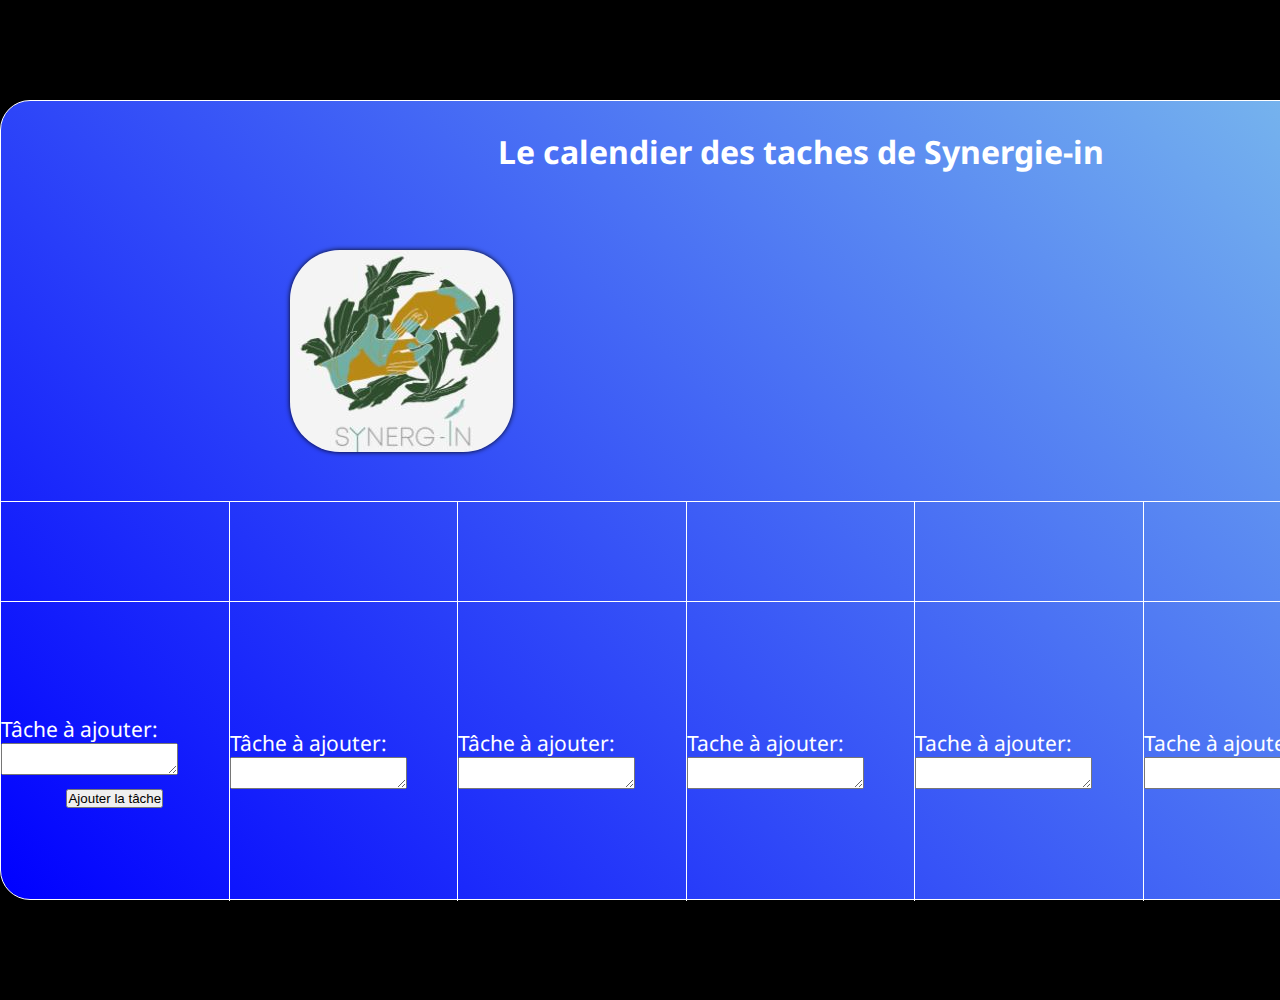
==== index.html @ 884bc41f "correction fautes" ====
<!DOCTYPE html>
<html lang="fr">
<head>
	<meta charset="utf-8">
	<meta name="viewport" content="width=device-width, initial-scale=1.0">
	<title>Le calendrier des tâches de Synergie-in</title>
	<link rel="stylesheet" type="text/css" href="calendrier.css">
	<link rel="preconnect" href="https://fonts.gstatic.com">
	<link href="https://fonts.googleapis.com/css2?family=Noto+Sans&display=swap" rel="stylesheet">
	<script type="module" src="calendrier.js" defer ></script>
</head>
<body>

<div class="block">
	<h1>Le calendier des taches de Synergie-in</h1>
	<div class="blocklogoetinfos">
		<div class="blocklogo">
			<img src="logo.JPG">
		</div>
		<div class="blockinfos">
			<p class="temps"></p>
			<p class="temperature"></p>
			<p class="localisation"></p>
			
		</div>
		
	</div>

	<div class="blockheureetprevisions">
		<div class="blockheure">
			<p class="prévisiondelheure"></p>
			<p class="heuredegréprévision"></p>
		</div>
		<div class="blockheure">
			<p class="prévisiondelheure"></p>
			<p class="heuredegréprévision"></p>
		</div>
		<div class="blockheure">
			<p class="prévisiondelheure"></p>
			<p class="heuredegréprévision"></p>
		</div>
		<div class="blockheure">
			<p class="prévisiondelheure"></p>
			<p class="heuredegréprévision"></p>
		</div>
		<div class="blockheure">
			<p class="prévisiondelheure"></p>
			<p class="heuredegréprévision"></p>
		</div>
		<div class="blockheure">
			<p class="prévisiondelheure"></p>
			<p class="heuredegréprévision"></p>
		</div>
		<div class="blockheure">
			<p class="prévisiondelheure"></p>
			<p class="heuredegréprévision"></p>
		</div>
		
	</div>

	<div class="blockjoursprevision">
		<div class="blockjours">
			<p class="nomdujour"></p>
			<p class="tempsdujour"></p>
			<form action="/ma-page-de-traitement" method="post">
				<div>
					<label for="taches">Tâche à ajouter:</label>
					<textarea id="tache" name="user_tache"></textarea>
				</div>
			</form>
			<div class="button">
				<button type="submit">Ajouter la tâche</button>
			</div>
		</div>
		<div class="blockjours">
			<p class="nomdujour"></p>
			<p class="tempsdujour"></p>
			<form action="/ma-page-de-traitement" method="post">
				<div>
					<label for="taches">Tâche à ajouter:</label>
					<textarea id="tache" name="user_tache"></textarea>
				</div>
			</form>
		</div>
		<div class="blockjours">
			<p class="nomdujour"></p>
			<p class="tempsdujour"></p>
			<form action="/ma-page-de-traitement" method="post">
				<div>
					<label for="taches">Tâche à ajouter:</label>
					<textarea id="tache" name="user_tache"></textarea>
				</div>
			</form>
		</div>
		<div class="blockjours">
			<p class="nomdujour"></p>
			<p class="tempsdujour"></p>
			<form action="/ma-page-de-traitement" method="post">
				<div>
					<label for="taches">Tache à ajouter:</label>
					<textarea id="tache" name="user_tache"></textarea>
				</div>
			</form>
		</div>
		<div class="blockjours">
			<p class="nomdujour"></p>
			<p class="tempsdujour"></p>
			<form action="/ma-page-de-traitement" method="post">
				<div>
					<label for="taches">Tache à ajouter:</label>
					<textarea id="tache" name="user_tache"></textarea>
				</div>
			</form>
		</div>
		<div class="blockjours">
			<p class="nomdujour"></p>
			<p class="tempsdujour"></p>
			<form action="/ma-page-de-traitement" method="post">
				<div>
					<label for="taches">Tache à ajouter:</label>
					<textarea id="tache" name="user_tache"></textarea>
				</div>
			</form>
		</div>
		<div class="blockjours">
			<p class="nomdujour"></p>
			<p class="tempsdujour"></p>
			<form action="/ma-page-de-traitement" method="post">
				<div>
					<label for="taches">Tache à ajouter:</label>
					<textarea id="tache" name="user_tache"></textarea>
				</div>
			</form>
		</div>
		
	</div>

</div>





</body>
</html>
---- calendrier.css ----
*, ::before, ::after {
	box-sizing: border-box;
	margin: 0;
	padding: 0;
}

body {
	font-family: 'Noto Sans', sans-serif;
	color: white;
	background-color: black;
	height: 100%;
}

.block {
	width: 1600px;
	height: 800px;
	background: linear-gradient(45deg, blue, #87CEEB);
	border-radius: 30px;
	display: grid;
	grid-template: 100px 300px 100px 300px / repeat(8, 200px);
	margin: 100px auto 100px;
	position: relative;
	border: 1px solid white;
}

h1 {

/* debut rangée/ debut colone/ fin rangée/ fin colone */

	grid-area: 1 / 1 / 2 / -1;
	display: flex;
	justify-content: center;
	align-items: center;
}

.blocklogoetinfos{
	grid-area: 2 / 1/ 3/ -1;
	display: flex;
	justify-content: center;
	align-items: center;
}

.blocklogo{
	width: 50%;
}

img{
	border-radius: 50px;
	box-shadow: 0 0 5px black;
	transform: rotate(0deg);
	transition: 1s;
	display: block;
    margin-left: auto;
    margin-right: auto;
	
}

img:hover {
	transform: rotate(350deg);
}



.blockinfos{
	width: 50%;
}

.blockinfos .temps {
	font-size: 40px;
}

.blockinfos .temps::first-letter {
	text-transform: capitalize;
}

.blockinfos .temperature {
	font-size: 60px;
}

.blockinfos .localisation {
	font-size: 40px;
	word-wrap: break-word;
}

.blockheureetprevisions{
	grid-area: 3 / 1 / 4 / -1;
}

.blockjoursprevision{
	grid-area: 4 / 1 / 5 / -1;
}

.blockjoursprevision, .blockheureetprevisions{
	display: grid;
	grid-template: 100% / repeat(7, 1fr);
}

.blockheure, .blockjours{
	display: flex;
	justify-content: center;
	align-items: center;
	flex-direction: column;
	border-top: 1px solid white;
	font-size: 21px;
}

.blockheure:not(:last-child) , .blockjours:not(:last-child){
	border-right: 1px solid white;
}

.blockheure p , .blockjours p {
	margin: 5px;
}
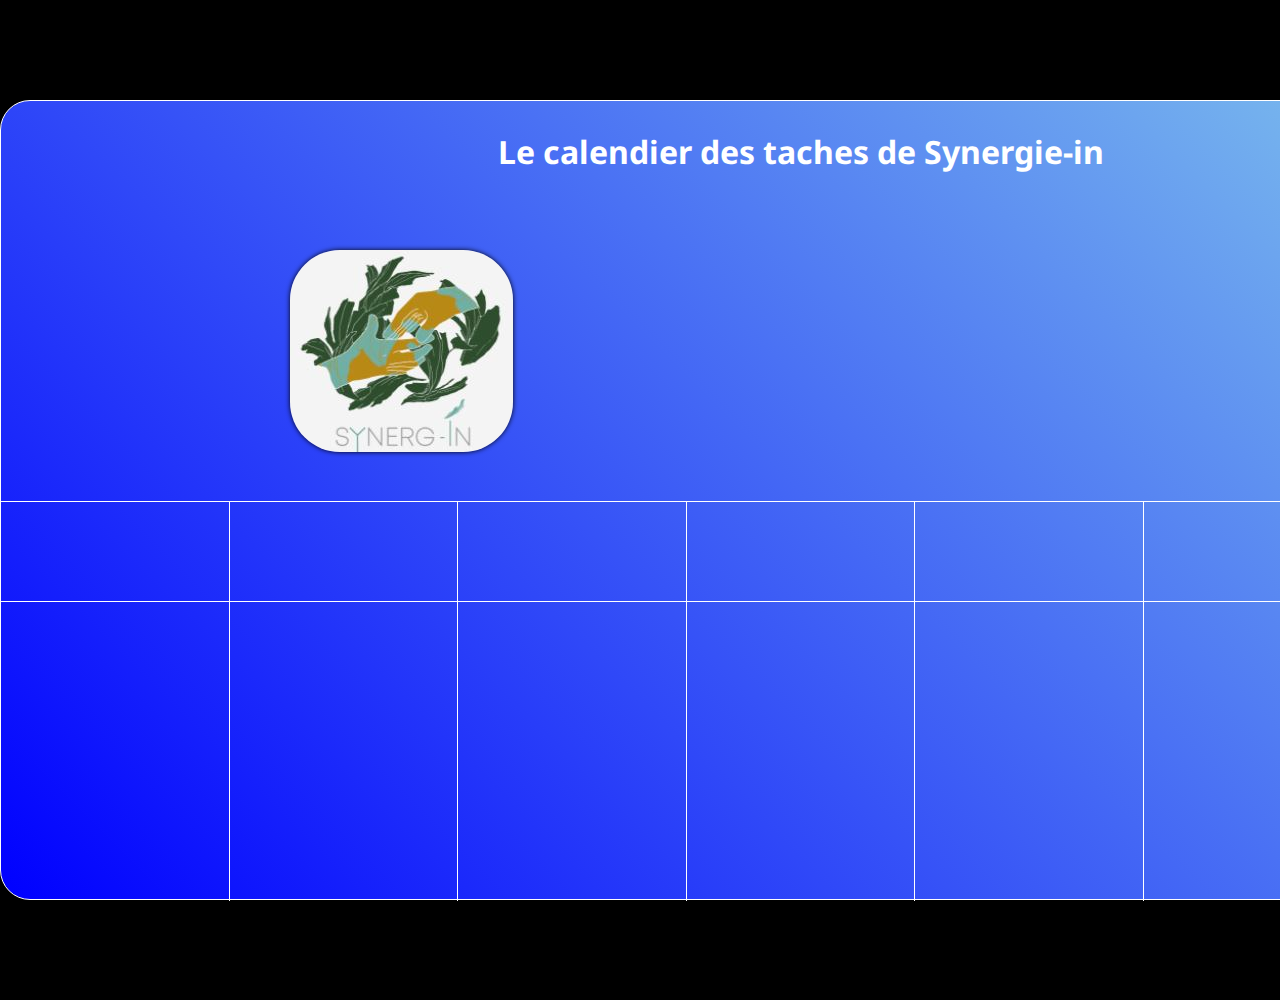
==== commit b014ed35: "faute titre" ====
--- a/index.html
+++ b/index.html
@@ -3,7 +3,7 @@
 <head>
 	<meta charset="utf-8">
 	<meta name="viewport" content="width=device-width, initial-scale=1.0">
-	<title>Le calendrier des tâches de Synergie-in</title>
+	<title>Le calendier des taches de Synergie-in</title>
 	<link rel="stylesheet" type="text/css" href="calendrier.css">
 	<link rel="preconnect" href="https://fonts.gstatic.com">
 	<link href="https://fonts.googleapis.com/css2?family=Noto+Sans&display=swap" rel="stylesheet">
@@ -62,75 +62,30 @@
 		<div class="blockjours">
 			<p class="nomdujour"></p>
 			<p class="tempsdujour"></p>
-			<form action="/ma-page-de-traitement" method="post">
-				<div>
-					<label for="taches">Tâche à ajouter:</label>
-					<textarea id="tache" name="user_tache"></textarea>
-				</div>
-			</form>
-			<div class="button">
-				<button type="submit">Ajouter la tâche</button>
-			</div>
 		</div>
 		<div class="blockjours">
 			<p class="nomdujour"></p>
 			<p class="tempsdujour"></p>
-			<form action="/ma-page-de-traitement" method="post">
-				<div>
-					<label for="taches">Tâche à ajouter:</label>
-					<textarea id="tache" name="user_tache"></textarea>
-				</div>
-			</form>
 		</div>
 		<div class="blockjours">
 			<p class="nomdujour"></p>
 			<p class="tempsdujour"></p>
-			<form action="/ma-page-de-traitement" method="post">
-				<div>
-					<label for="taches">Tâche à ajouter:</label>
-					<textarea id="tache" name="user_tache"></textarea>
-				</div>
-			</form>
 		</div>
 		<div class="blockjours">
 			<p class="nomdujour"></p>
 			<p class="tempsdujour"></p>
-			<form action="/ma-page-de-traitement" method="post">
-				<div>
-					<label for="taches">Tache à ajouter:</label>
-					<textarea id="tache" name="user_tache"></textarea>
-				</div>
-			</form>
 		</div>
 		<div class="blockjours">
 			<p class="nomdujour"></p>
 			<p class="tempsdujour"></p>
-			<form action="/ma-page-de-traitement" method="post">
-				<div>
-					<label for="taches">Tache à ajouter:</label>
-					<textarea id="tache" name="user_tache"></textarea>
-				</div>
-			</form>
 		</div>
 		<div class="blockjours">
 			<p class="nomdujour"></p>
 			<p class="tempsdujour"></p>
-			<form action="/ma-page-de-traitement" method="post">
-				<div>
-					<label for="taches">Tache à ajouter:</label>
-					<textarea id="tache" name="user_tache"></textarea>
-				</div>
-			</form>
 		</div>
 		<div class="blockjours">
 			<p class="nomdujour"></p>
 			<p class="tempsdujour"></p>
-			<form action="/ma-page-de-traitement" method="post">
-				<div>
-					<label for="taches">Tache à ajouter:</label>
-					<textarea id="tache" name="user_tache"></textarea>
-				</div>
-			</form>
 		</div>
 		
 	</div>
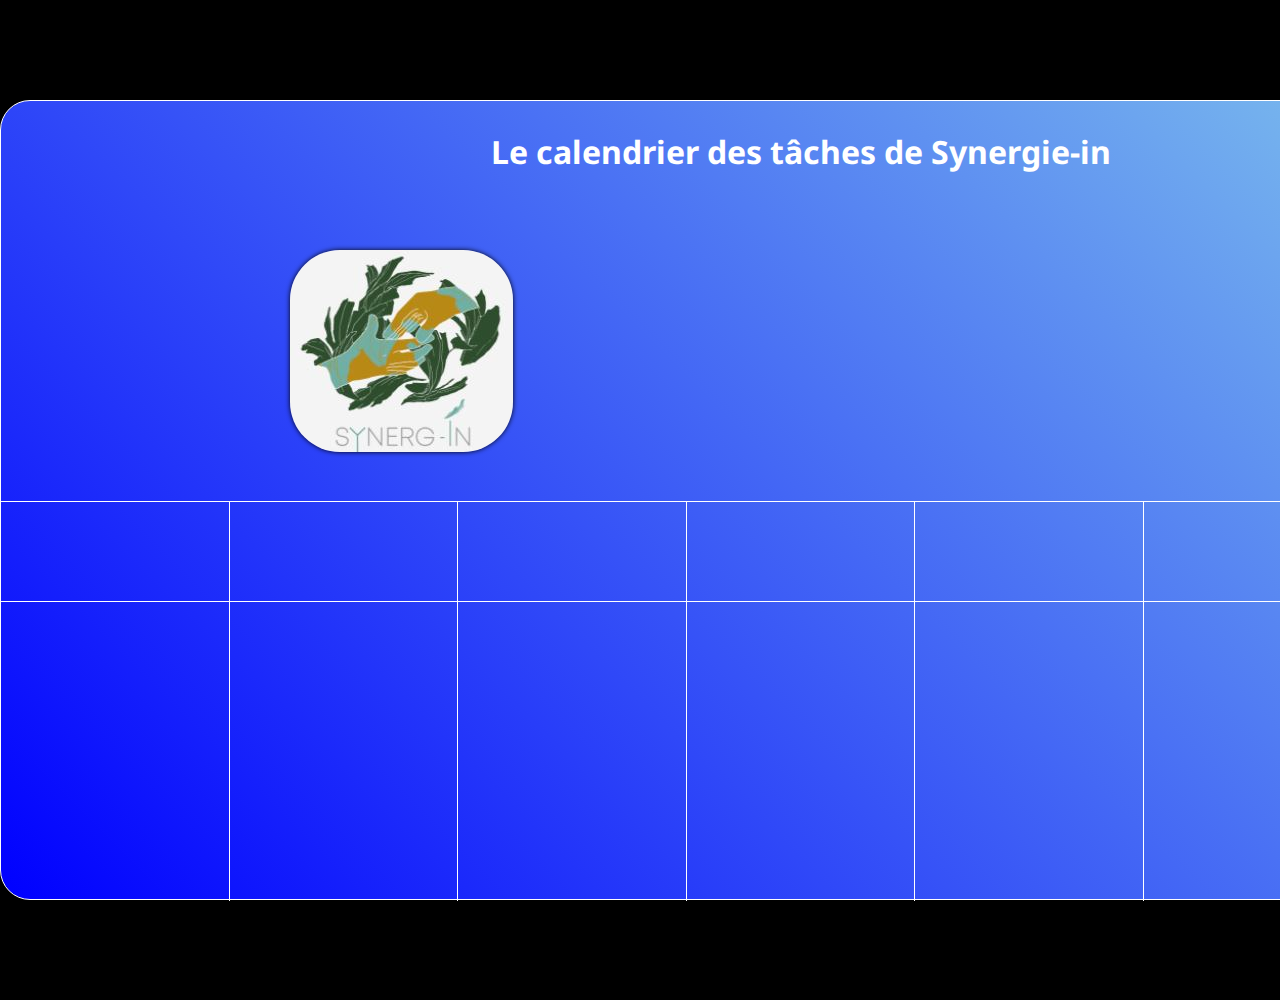
==== commit 559e511c: "fautes" ====
--- a/index.html
+++ b/index.html
@@ -12,7 +12,7 @@
 <body>
 
 <div class="block">
-	<h1>Le calendier des taches de Synergie-in</h1>
+	<h1>Le calendrier des tâches de Synergie-in</h1>
 	<div class="blocklogoetinfos">
 		<div class="blocklogo">
 			<img src="logo.JPG">
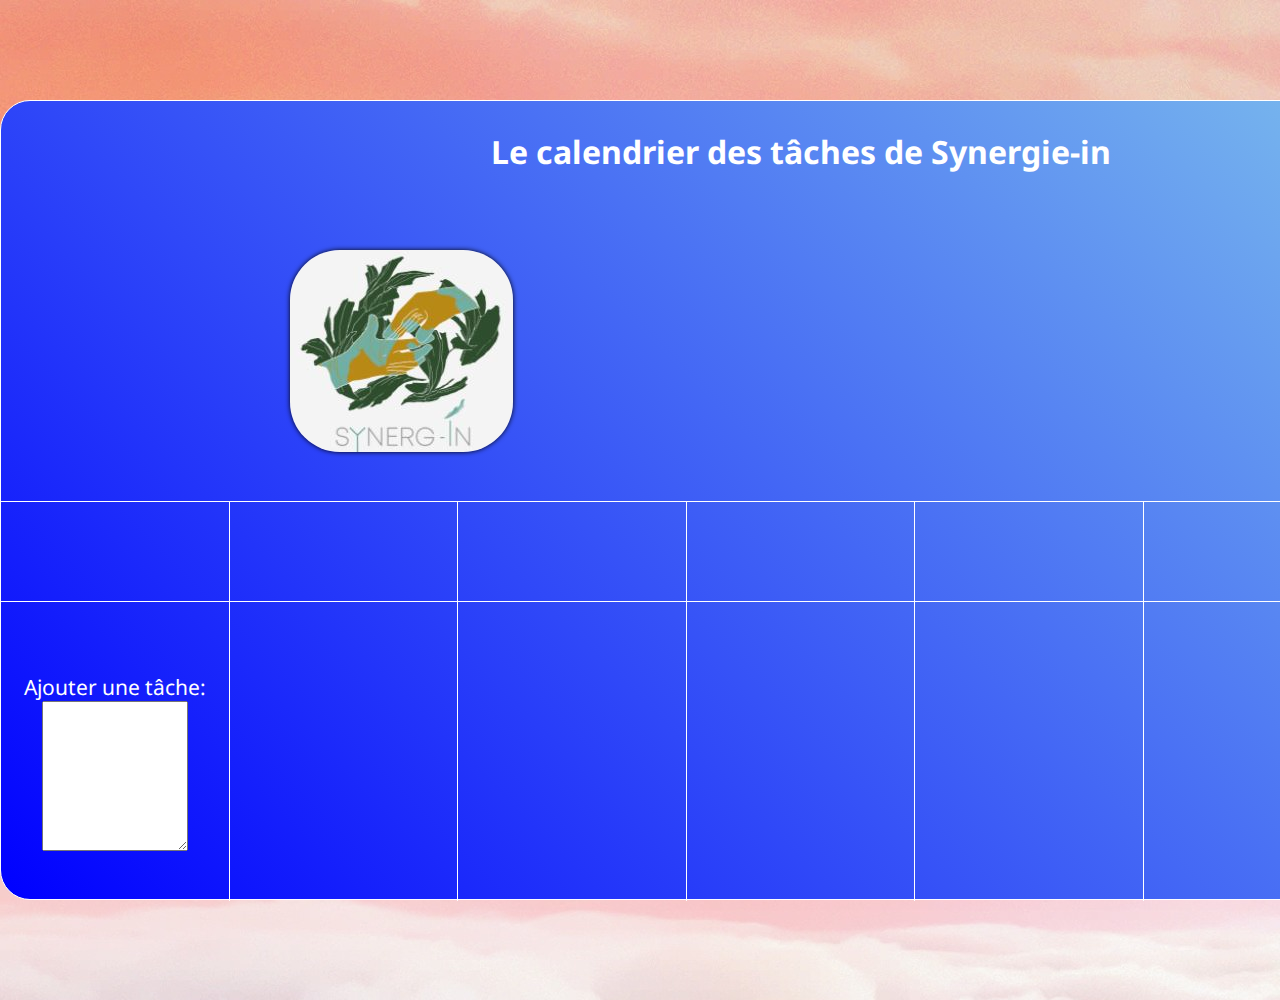
==== commit e9d6403b: "fond css et commencement localstorage" ====
--- a/index.html
+++ b/index.html
@@ -8,6 +8,9 @@
 	<link rel="preconnect" href="https://fonts.gstatic.com">
 	<link href="https://fonts.googleapis.com/css2?family=Noto+Sans&display=swap" rel="stylesheet">
 	<script type="module" src="calendrier.js" defer ></script>
+
+	<script src="https://code.jquery.com/jquery-3.1.0.min.js"></script>
+
 </head>
 <body>
 
@@ -62,6 +65,12 @@
 		<div class="blockjours">
 			<p class="nomdujour"></p>
 			<p class="tempsdujour"></p>
+			<form action="/ma-page-de-traitement" method="post">
+				<div>
+					<label for="taches">Ajouter une tâche:</label>
+					<textarea id="tache" name="user_taches"></textarea>
+				</div>
+			</form>
 		</div>
 		<div class="blockjours">
 			<p class="nomdujour"></p>
--- a/calendrier.css
+++ b/calendrier.css
@@ -7,7 +7,7 @@
 body {
 	font-family: 'Noto Sans', sans-serif;
 	color: white;
-	background-color: black;
+	background-image:url(pink-cloud-sky-art-skyline.jpg);
 	height: 100%;
 }
 
@@ -110,4 +110,11 @@
 
 .blockheure p , .blockjours p {
 	margin: 5px;
-}+}
+
+textarea {
+	width:80% ;
+	height:150px;
+	margin:auto; 
+	display:block;
+}
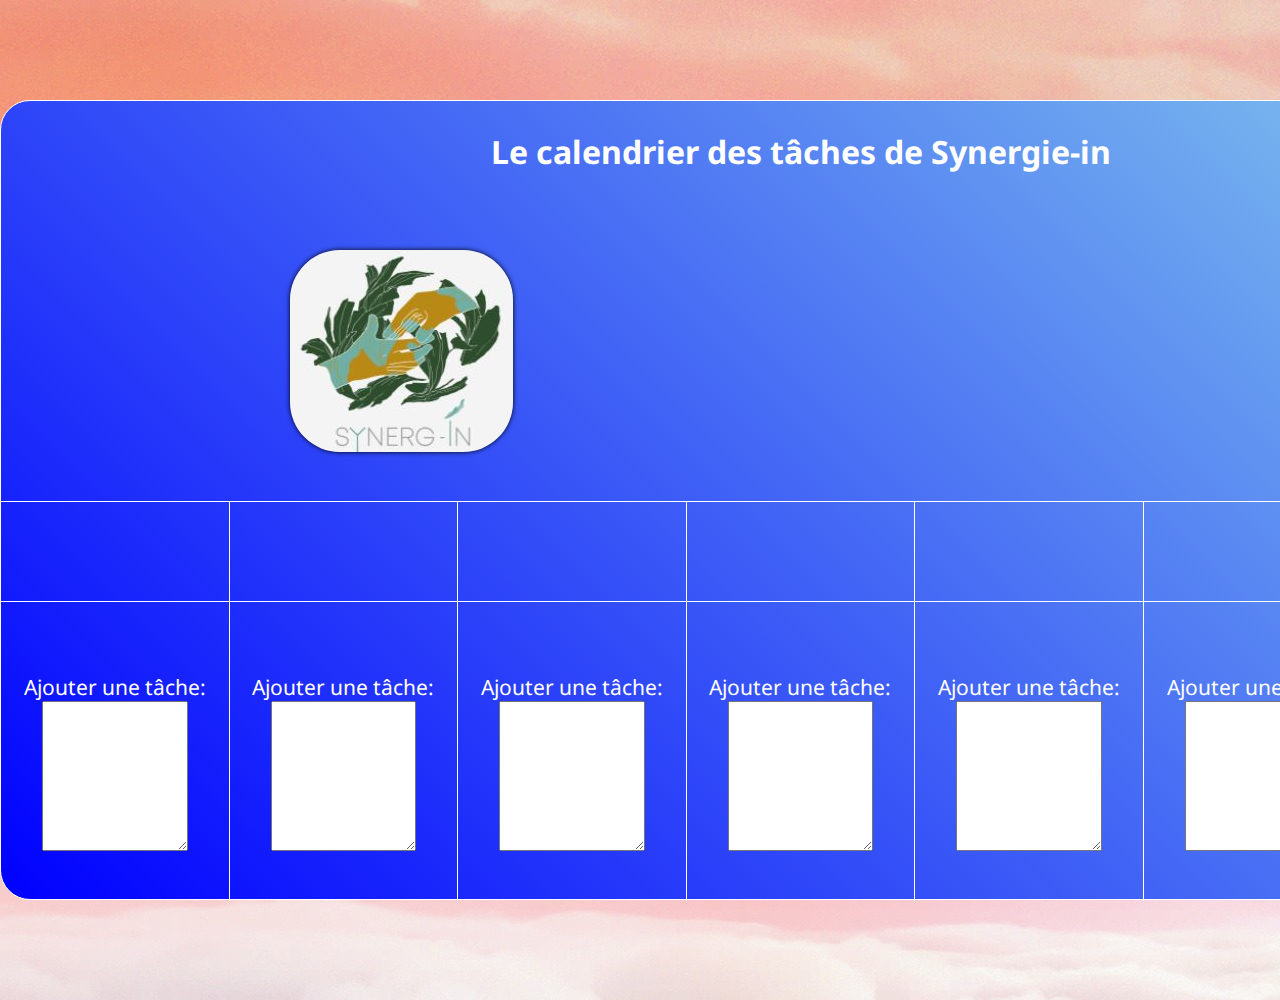
==== commit cd722b89: "ajout des autres formulaires" ====
--- a/index.html
+++ b/index.html
@@ -75,26 +75,62 @@
 		<div class="blockjours">
 			<p class="nomdujour"></p>
 			<p class="tempsdujour"></p>
+			<form action="/ma-page-de-traitement" method="post">
+				<div>
+					<label for="taches">Ajouter une tâche:</label>
+					<textarea id="tache" name="user_taches"></textarea>
+				</div>
+			</form>
 		</div>
 		<div class="blockjours">
 			<p class="nomdujour"></p>
 			<p class="tempsdujour"></p>
+			<form action="/ma-page-de-traitement" method="post">
+				<div>
+					<label for="taches">Ajouter une tâche:</label>
+					<textarea id="tache" name="user_taches"></textarea>
+				</div>
+			</form>
 		</div>
 		<div class="blockjours">
 			<p class="nomdujour"></p>
 			<p class="tempsdujour"></p>
+			<form action="/ma-page-de-traitement" method="post">
+				<div>
+					<label for="taches">Ajouter une tâche:</label>
+					<textarea id="tache" name="user_taches"></textarea>
+				</div>
+			</form>
 		</div>
 		<div class="blockjours">
 			<p class="nomdujour"></p>
 			<p class="tempsdujour"></p>
+			<form action="/ma-page-de-traitement" method="post">
+				<div>
+					<label for="taches">Ajouter une tâche:</label>
+					<textarea id="tache" name="user_taches"></textarea>
+				</div>
+			</form>
 		</div>
 		<div class="blockjours">
 			<p class="nomdujour"></p>
 			<p class="tempsdujour"></p>
+			<form action="/ma-page-de-traitement" method="post">
+				<div>
+					<label for="taches">Ajouter une tâche:</label>
+					<textarea id="tache" name="user_taches"></textarea>
+				</div>
+			</form>
 		</div>
 		<div class="blockjours">
 			<p class="nomdujour"></p>
 			<p class="tempsdujour"></p>
+			<form action="/ma-page-de-traitement" method="post">
+				<div>
+					<label for="taches">Ajouter une tâche:</label>
+					<textarea id="tache" name="user_taches"></textarea>
+				</div>
+			</form>
 		</div>
 		
 	</div>
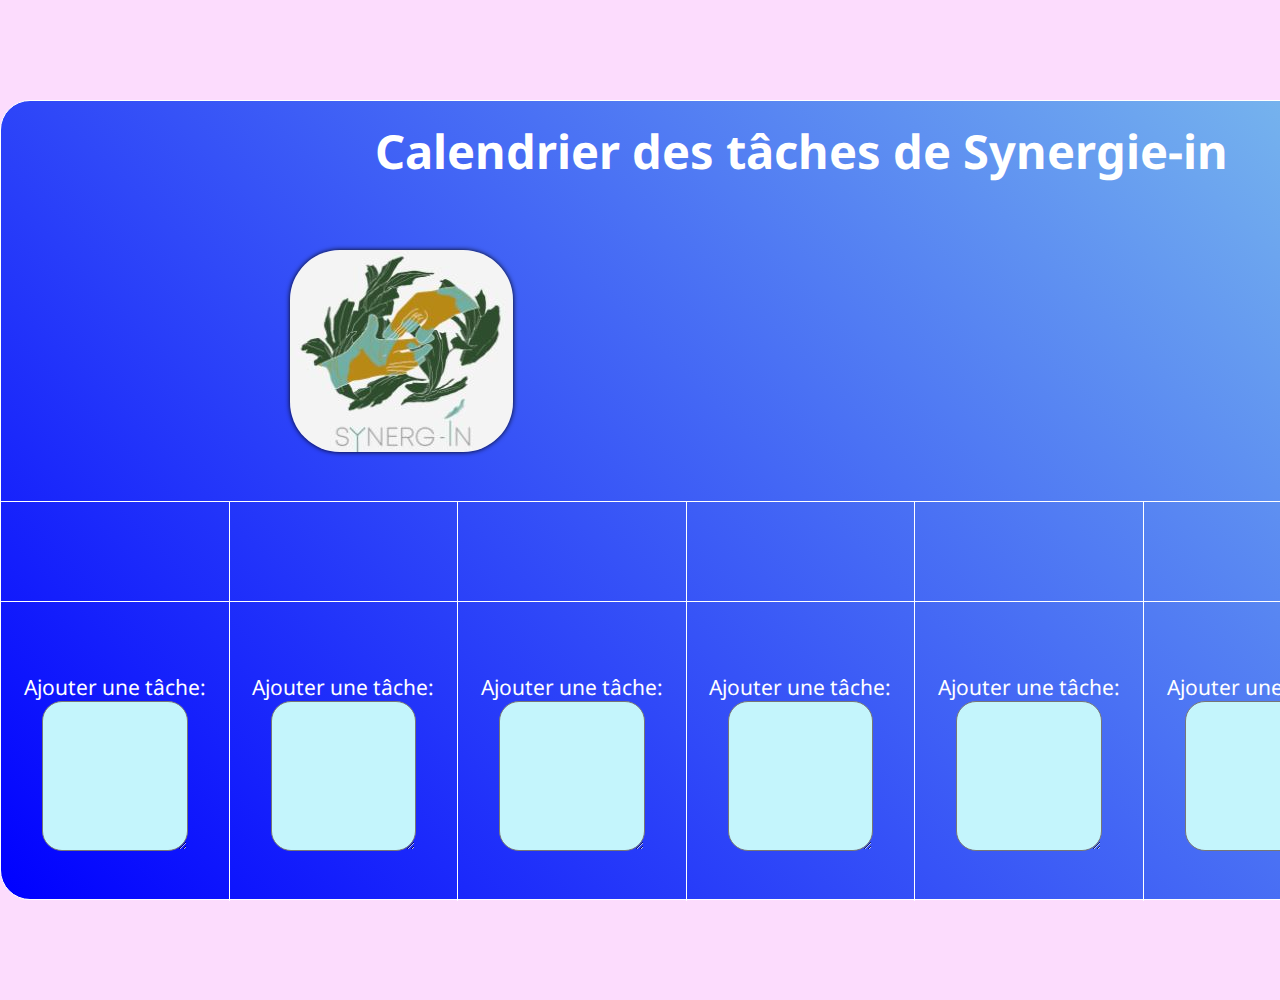
==== commit 88d8c59b: "changement couleur" ====
--- a/index.html
+++ b/index.html
@@ -9,13 +9,16 @@
 	<link href="https://fonts.googleapis.com/css2?family=Noto+Sans&display=swap" rel="stylesheet">
 	<script type="module" src="calendrier.js" defer ></script>
 
+	
+	<link href="https://fonts.googleapis.com/css2?family=Poppins:wght@100&display=swap" rel="stylesheet">
+
 	<script src="https://code.jquery.com/jquery-3.1.0.min.js"></script>
 
 </head>
 <body>
 
 <div class="block">
-	<h1>Le calendrier des tâches de Synergie-in</h1>
+	<h1>Calendrier des tâches de Synergie-in</h1>
 	<div class="blocklogoetinfos">
 		<div class="blocklogo">
 			<img src="logo.JPG">
@@ -68,7 +71,7 @@
 			<form action="/ma-page-de-traitement" method="post">
 				<div>
 					<label for="taches">Ajouter une tâche:</label>
-					<textarea id="tache" name="user_taches"></textarea>
+					<textarea id="tacheun" name="user_taches"></textarea>
 				</div>
 			</form>
 		</div>
@@ -78,7 +81,7 @@
 			<form action="/ma-page-de-traitement" method="post">
 				<div>
 					<label for="taches">Ajouter une tâche:</label>
-					<textarea id="tache" name="user_taches"></textarea>
+					<textarea id="tachedeux" name="user_taches"></textarea>
 				</div>
 			</form>
 		</div>
@@ -88,7 +91,7 @@
 			<form action="/ma-page-de-traitement" method="post">
 				<div>
 					<label for="taches">Ajouter une tâche:</label>
-					<textarea id="tache" name="user_taches"></textarea>
+					<textarea id="tachetrois" name="user_taches"></textarea>
 				</div>
 			</form>
 		</div>
@@ -98,7 +101,7 @@
 			<form action="/ma-page-de-traitement" method="post">
 				<div>
 					<label for="taches">Ajouter une tâche:</label>
-					<textarea id="tache" name="user_taches"></textarea>
+					<textarea id="tachesept" name="user_taches"></textarea>
 				</div>
 			</form>
 		</div>
@@ -108,7 +111,7 @@
 			<form action="/ma-page-de-traitement" method="post">
 				<div>
 					<label for="taches">Ajouter une tâche:</label>
-					<textarea id="tache" name="user_taches"></textarea>
+					<textarea id="tachequatre" name="user_taches"></textarea>
 				</div>
 			</form>
 		</div>
@@ -118,7 +121,7 @@
 			<form action="/ma-page-de-traitement" method="post">
 				<div>
 					<label for="taches">Ajouter une tâche:</label>
-					<textarea id="tache" name="user_taches"></textarea>
+					<textarea id="tachecinq" name="user_taches"></textarea>
 				</div>
 			</form>
 		</div>
@@ -128,7 +131,7 @@
 			<form action="/ma-page-de-traitement" method="post">
 				<div>
 					<label for="taches">Ajouter une tâche:</label>
-					<textarea id="tache" name="user_taches"></textarea>
+					<textarea id="tachesix" name="user_taches"></textarea>
 				</div>
 			</form>
 		</div>
--- a/calendrier.css
+++ b/calendrier.css
@@ -7,7 +7,7 @@
 body {
 	font-family: 'Noto Sans', sans-serif;
 	color: white;
-	background-image:url(pink-cloud-sky-art-skyline.jpg);
+	background-color:#fcdcfd;
 	height: 100%;
 }
 
@@ -31,6 +31,8 @@
 	display: flex;
 	justify-content: center;
 	align-items: center;
+	font-size: 47px;
+	font-family: font-family: 'Poppins', sans-serif;;
 }
 
 .blocklogoetinfos{
@@ -117,4 +119,6 @@
 	height:150px;
 	margin:auto; 
 	display:block;
+	background-color: #c4f5fc;
+	border-radius: 20px;
 }
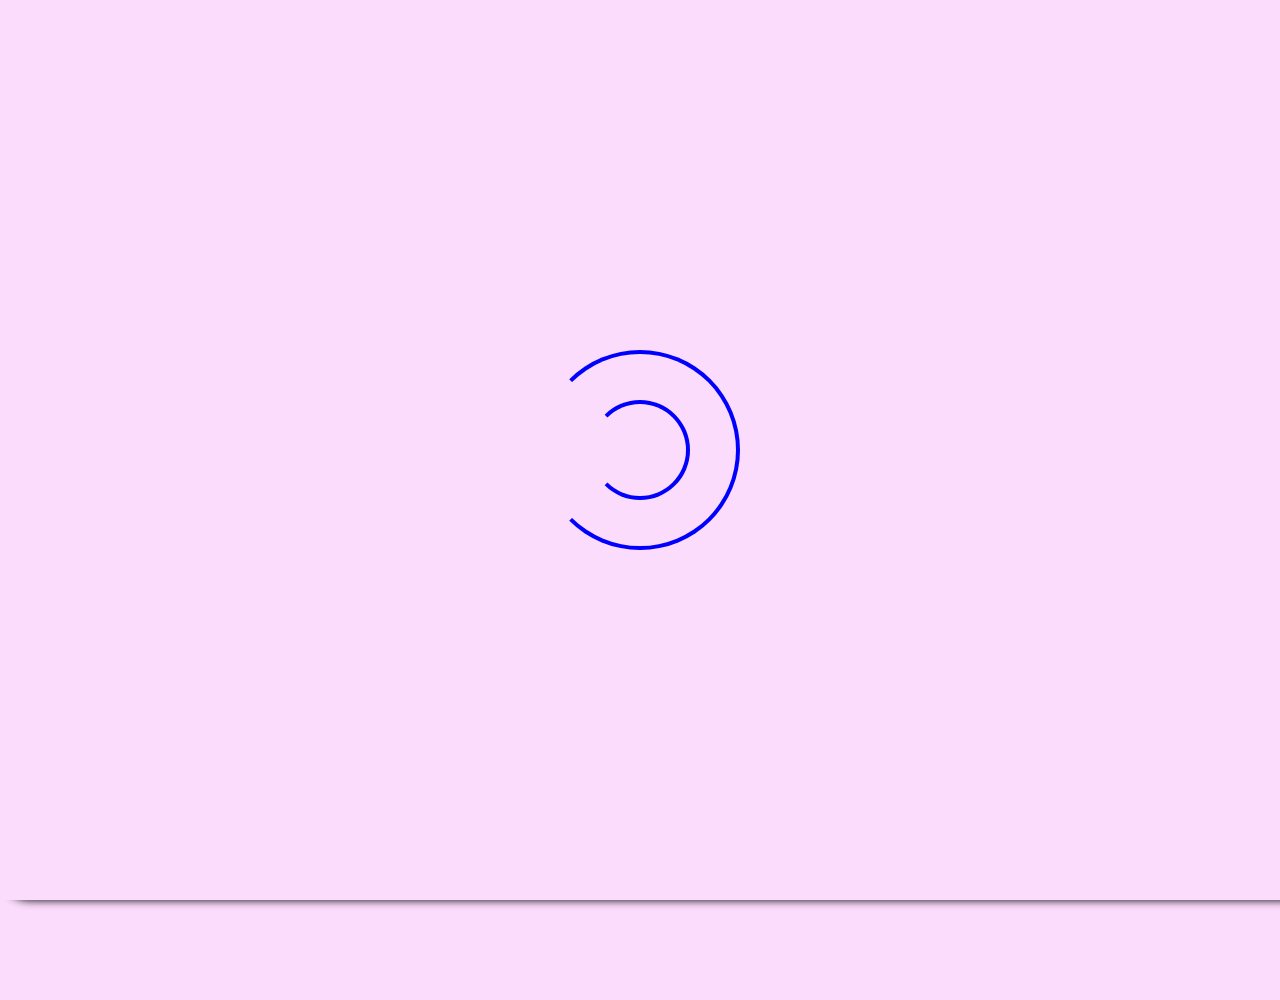
==== commit 6a2d1716: "temps de chargement" ====
--- a/index.html
+++ b/index.html
@@ -16,6 +16,11 @@
 
 </head>
 <body>
+
+<div class="tempsdechargement">
+	<div class="arc"></div>
+</div>
+
 
 <div class="block">
 	<h1>Calendrier des tâches de Synergie-in</h1>
--- a/calendrier.css
+++ b/calendrier.css
@@ -20,7 +20,7 @@
 	grid-template: 100px 300px 100px 300px / repeat(8, 200px);
 	margin: 100px auto 100px;
 	position: relative;
-	border: 1px solid white;
+	box-shadow: 0 0 10px black;
 }
 
 h1 {
@@ -32,7 +32,7 @@
 	justify-content: center;
 	align-items: center;
 	font-size: 47px;
-	font-family: font-family: 'Poppins', sans-serif;;
+	font-family: font-family: 'Poppins', sans-serif;
 }
 
 .blocklogoetinfos{
@@ -77,6 +77,7 @@
 
 .blockinfos .temperature {
 	font-size: 60px;
+	padding-left: 70px;
 }
 
 .blockinfos .localisation {
@@ -103,7 +104,6 @@
 	align-items: center;
 	flex-direction: column;
 	border-top: 1px solid white;
-	font-size: 21px;
 }
 
 .blockheure:not(:last-child) , .blockjours:not(:last-child){
@@ -111,14 +111,126 @@
 }
 
 .blockheure p , .blockjours p {
-	margin: 5px;
+	margin: 2px 5px 5px 5px;
+	font-size: 25px;
+}
+
+form{
+	font-size: 15px;
+	margin-bottom:15px;
 }
 
 textarea {
-	width:80% ;
+	width:90% ;
 	height:150px;
 	margin:auto; 
 	display:block;
 	background-color: #c4f5fc;
-	border-radius: 20px;
-}
+	border-radius: 10px;
+	font-family: font-family: 'Poppins', sans-serif;
+	box-shadow: 0 0 5px black;
+	padding-top: 10px;
+}
+
+
+.tempsdechargement{
+	background-color: #fcdcfd;
+	width: 100%;
+	height: 100%;
+	opacity: 1;
+	position: fixed;
+	z-index: 1000;
+	top: 0;
+	animation: animeloader 3s forwards;
+
+}
+@keyframes animeloader {
+	0%{
+		opacity: 1;
+		
+	}
+	70%{
+		opacity: 1;
+	}
+	99%{
+		width: 100%;
+		height: 100%;
+	}
+	100%{
+		opacity: 0;
+		width: 0%;
+		height: 0%;
+
+	}
+
+}
+:root {
+  --dimension: 100px;
+  --thickness: 4px;
+  --color: blue;
+}
+
+@keyframes rotate {
+  to {transform: rotate(360deg);}
+}
+
+
+.arc {
+  position: absolute;
+  width: 200px;
+  height: 200px;
+  top: 50%;
+  left: 50%;
+  transform: translate(-50%,-50%);
+
+
+}
+
+.arc:before, .arc:after {
+  border-bottom: var(--thickness) solid var(--color);
+  border-left: var(--thickness) solid transparent;
+  border-radius: 50%;
+  border-right: var(--thickness) solid var(--color);
+  border-top: var(--thickness) solid var(--color);
+  bottom: 0;
+  box-sizing: border-box;
+  content: '';
+  left: 0;
+  margin: auto;
+  position: absolute;
+  right: 0;
+  top: 0;
+  transform-origin: center center;
+}
+
+.arc:before {
+  animation: rotate 1s ease-in-out infinite;
+  height: 100%;
+  width: 100%;
+}
+
+.arc:after {
+  animation: rotate 1s ease-in-out infinite reverse;
+  height: 50%;
+  width: 50%;
+}
+
+
+@media screen and (min-width: 557px){
+	.deuxpremierrestaux{
+		display: flex;
+		flex-direction: row;
+	}
+	.deuxdernierrestaux{
+		display: flex;
+		flex-direction: row;
+	}
+	.blocfonctionnement{
+		margin-right: 30%;
+		margin-left: 30%;
+	}
+	.restaurantLink{
+		margin: 30px;
+	}
+	
+}